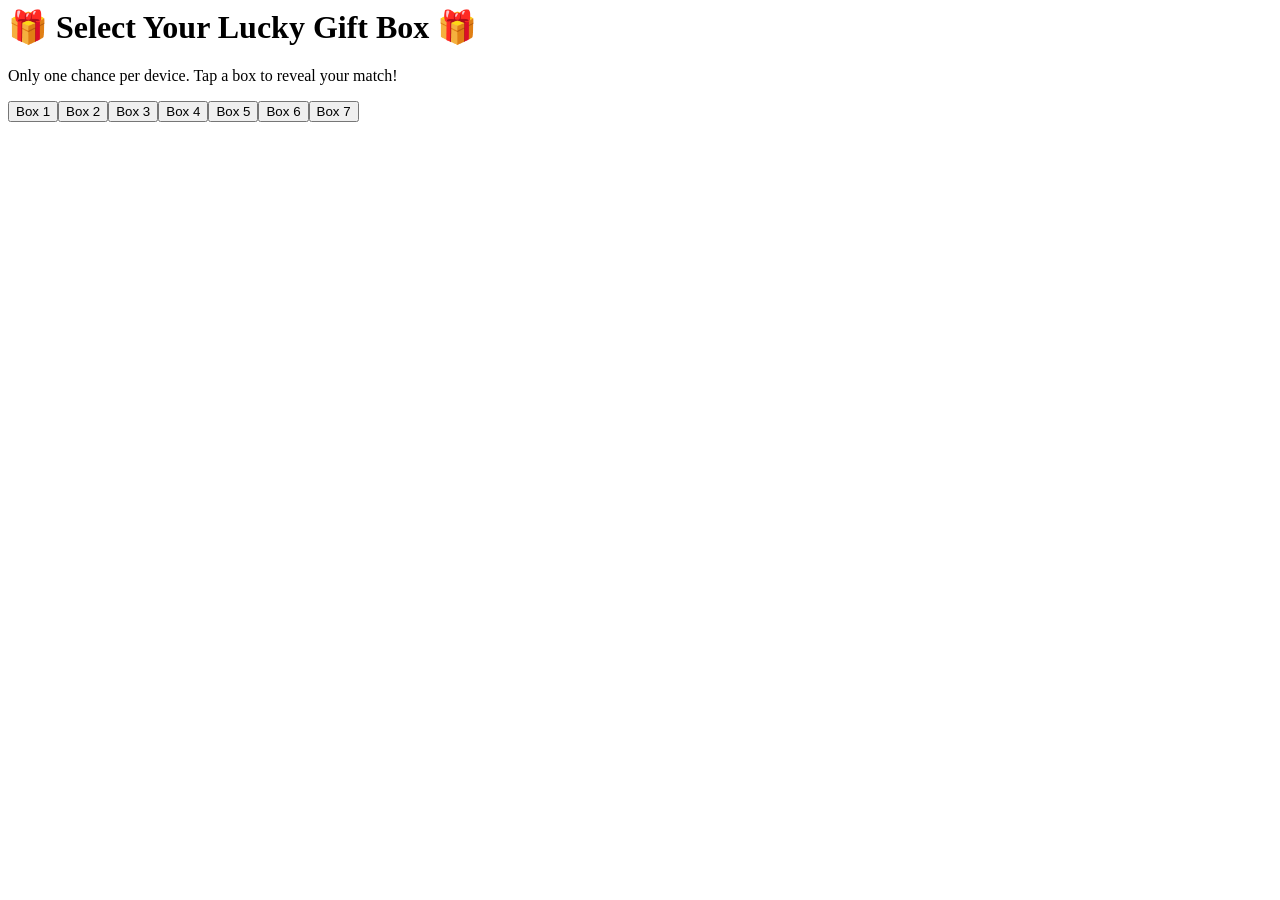
==== index.html @ 185d8210 "Update and rename Rictei gifter imprv.html to index.html" ====
<meta name='viewport' content='width=device-width, initial-scale=1'/><!DOCTYPE html>
<html lang="en">
<head>
  <meta charset="UTF-8" />
  <meta name="viewport" content="width=device-width, initial-scale=1.0"/>
  <title>Family Gifting Boxes</title>
  <link rel="stylesheet" href="style.css" />
</head>
<body>
  <h1>🎁 Select Your Lucky Gift Box 🎁</h1>
  <p class="subtext">Only one chance per device. Tap a box to reveal your match!</p>
  <div class="box-container" id="boxContainer"></div>

  <script src="script.js"></script>
</body>
</html>

<script>// Define the family members
const family = [
  { name: "Dad", phone: "2547XXXXXXXX" },
  { name: "Mom", phone: "2547XXXXXXXX" },
  { name: "Faith", phone: "2547XXXXXXXX" },
  { name: "Grace", phone: "2547XXXXXXXX" },
  { name: "Joy", phone: "2547XXXXXXXX" },
  { name: "Abednego", phone: "2547XXXXXXXX" },
  { name: "Eric", phone: "2547XXXXXXXX" }
];

// Shuffle array (Fisher-Yates)
function shuffle(array) {
  for (let i = array.length - 1; i > 0; i--) {
    const j = Math.floor(Math.random() * (i + 1));
    [array[i], array[j]] = [array[j], array[i]];
  }
  return array;
}

// Check if already selected
const alreadySelected = localStorage.getItem("selectedPerson");
const container = document.getElementById("boxContainer");

if (alreadySelected) {
  container.innerHTML = `<p style="color: #c62828; font-weight: bold;">
    You've already selected your gift box 🎁!
  </p>`;
} else {
  const shuffledFamily = shuffle([...family]);

  shuffledFamily.forEach((person, index) => {
    const btn = document.createElement("button");
    btn.className = "box";
    btn.textContent = `Box ${index + 1}`;
    btn.onclick = () => revealPerson(person);
    container.appendChild(btn);
  });
}

function revealPerson(person) {
  alert(`You selected: ${person.name}`);
  localStorage.setItem("selectedPerson", person.name);

  // Redirect to WhatsApp
  const text = encodeURIComponent("I selected you for the gifting.");
  const url = `https://wa.me/${person.phone}?text=${text}`;
  window.location.href = url;
}</script>
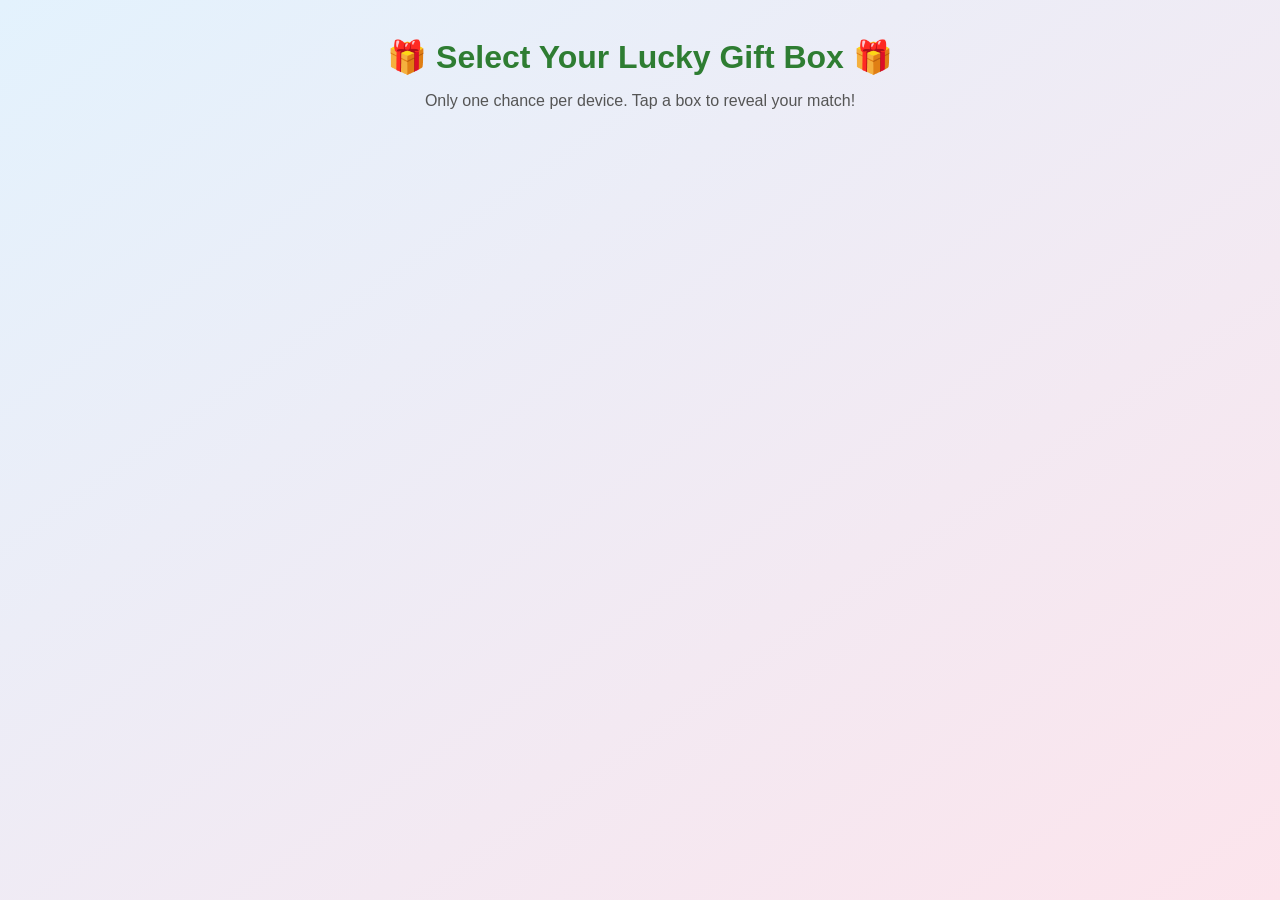
==== commit fd2efdc6: "Update index.html" ====
--- a/index.html
+++ b/index.html
@@ -14,53 +14,3 @@
   <script src="script.js"></script>
 </body>
 </html>
-
-<script>// Define the family members
-const family = [
-  { name: "Dad", phone: "2547XXXXXXXX" },
-  { name: "Mom", phone: "2547XXXXXXXX" },
-  { name: "Faith", phone: "2547XXXXXXXX" },
-  { name: "Grace", phone: "2547XXXXXXXX" },
-  { name: "Joy", phone: "2547XXXXXXXX" },
-  { name: "Abednego", phone: "2547XXXXXXXX" },
-  { name: "Eric", phone: "2547XXXXXXXX" }
-];
-
-// Shuffle array (Fisher-Yates)
-function shuffle(array) {
-  for (let i = array.length - 1; i > 0; i--) {
-    const j = Math.floor(Math.random() * (i + 1));
-    [array[i], array[j]] = [array[j], array[i]];
-  }
-  return array;
-}
-
-// Check if already selected
-const alreadySelected = localStorage.getItem("selectedPerson");
-const container = document.getElementById("boxContainer");
-
-if (alreadySelected) {
-  container.innerHTML = `<p style="color: #c62828; font-weight: bold;">
-    You've already selected your gift box 🎁!
-  </p>`;
-} else {
-  const shuffledFamily = shuffle([...family]);
-
-  shuffledFamily.forEach((person, index) => {
-    const btn = document.createElement("button");
-    btn.className = "box";
-    btn.textContent = `Box ${index + 1}`;
-    btn.onclick = () => revealPerson(person);
-    container.appendChild(btn);
-  });
-}
-
-function revealPerson(person) {
-  alert(`You selected: ${person.name}`);
-  localStorage.setItem("selectedPerson", person.name);
-
-  // Redirect to WhatsApp
-  const text = encodeURIComponent("I selected you for the gifting.");
-  const url = `https://wa.me/${person.phone}?text=${text}`;
-  window.location.href = url;
-}</script>
--- a/style.css
+++ b/style.css
@@ -0,0 +1,53 @@
+body {
+  font-family: 'Segoe UI', sans-serif;
+  background: linear-gradient(to bottom right, #e3f2fd, #fce4ec);
+  text-align: center;
+  padding: 30px;
+}
+
+h1 {
+  color: #2e7d32;
+  margin-bottom: 10px;
+}
+
+.subtext {
+  color: #555;
+  margin-bottom: 20px;
+}
+
+.box-container {
+  display: flex;
+  flex-wrap: wrap;
+  justify-content: center;
+  gap: 20px;
+}
+
+.box {
+  width: 110px;
+  height: 110px;
+  background: #4caf50;
+  color: white;
+  border: none;
+  border-radius: 15px;
+  font-size: 18px;
+  cursor: pointer;
+  box-shadow: 0 4px 8px rgba(0,0,0,0.2);
+  transition: transform 0.3s ease, background 0.3s;
+  animation: bounce 2s infinite;
+}
+
+.box:hover {
+  background: #388e3c;
+  transform: scale(1.05);
+}
+
+.box:disabled {
+  background: #aaa;
+  cursor: not-allowed;
+  animation: none;
+}
+
+@keyframes bounce {
+  0%, 100% { transform: translateY(0); }
+  50% { transform: translateY(-10px); }
+}
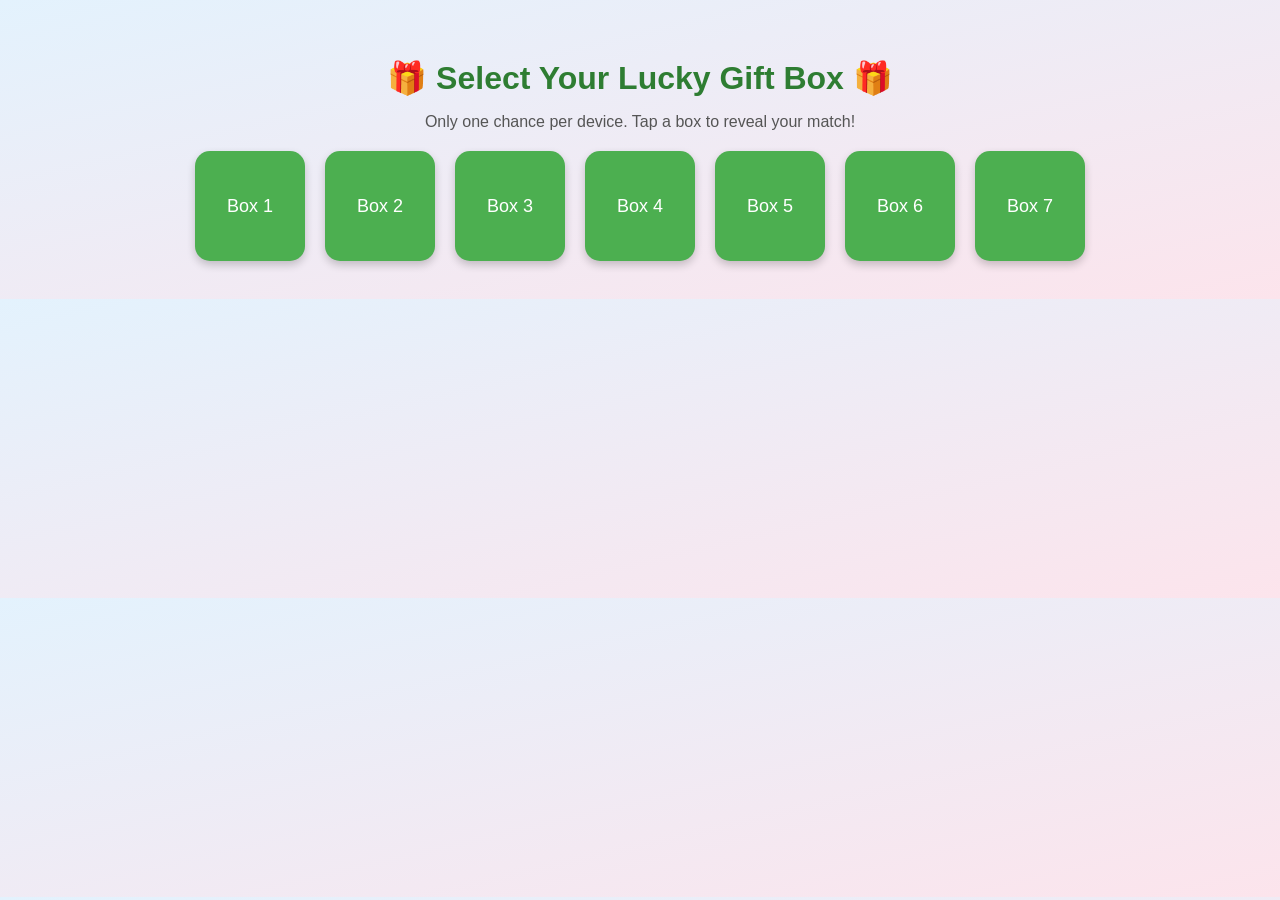
==== commit 98c27e81: "Update index.html" ====
--- a/index.html
+++ b/index.html
@@ -1,4 +1,4 @@
-<meta name='viewport' content='width=device-width, initial-scale=1'/><!DOCTYPE html>
+<!DOCTYPE html>
 <html lang="en">
 <head>
   <meta charset="UTF-8" />
